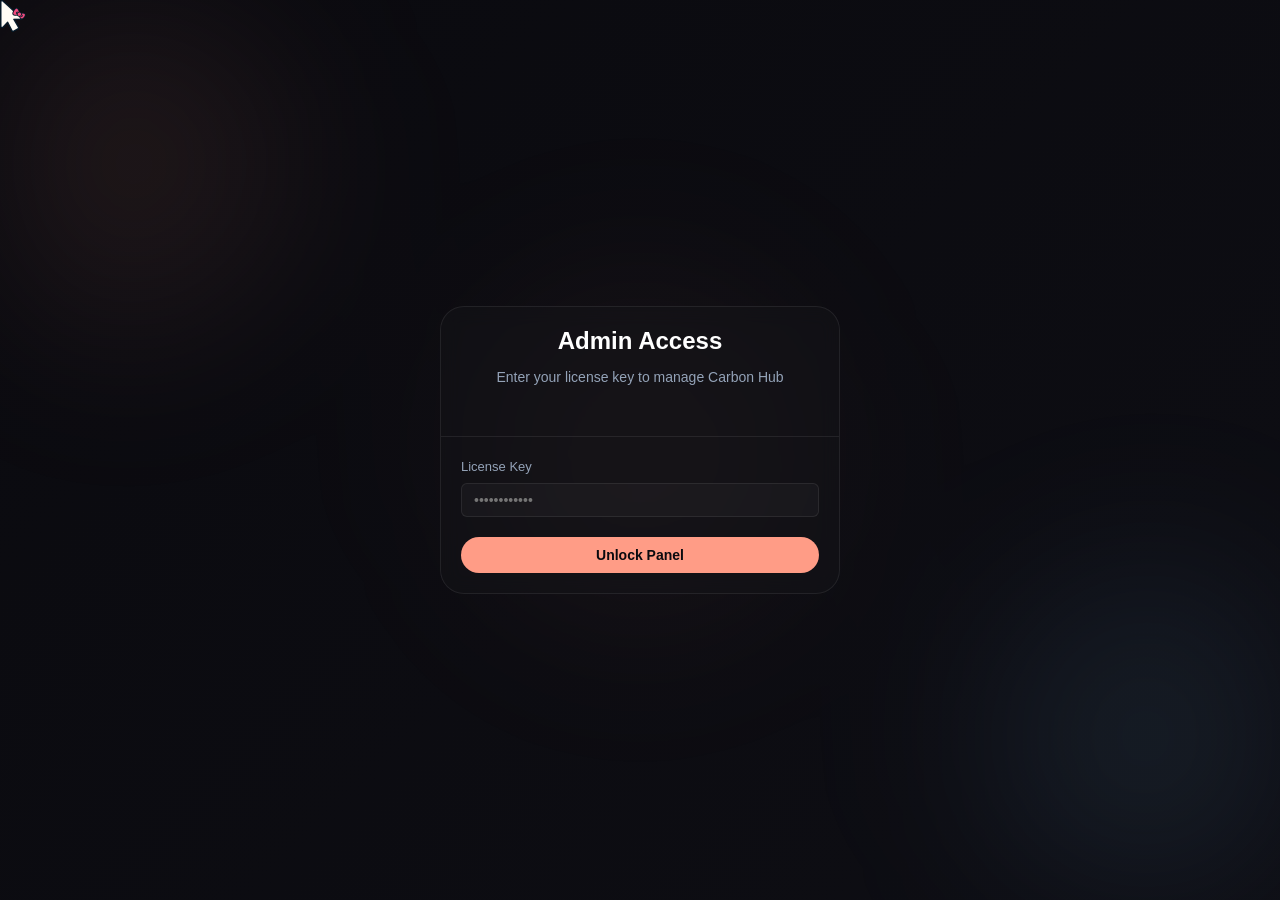
==== admin.html @ 01d6ee73 "Deploy obfuscated source" ====
<!DOCTYPE html><html lang="en"><head><meta charset="UTF-8"><meta name="viewport" content="width=device-width, initial-scale=1.0"><title>Carbon Hub - Admin Panel</title><link rel="preconnect" href="https://fonts.googleapis.com"><link rel="preconnect" href="https://fonts.gstatic.com" crossorigin><link href="https://fonts.googleapis.com/css2?family=Inter:wght@400;500;600&display=swap" rel="stylesheet"><link rel="stylesheet" href="styles.css"><style> .login-container { display: flex; align-items: center; justify-content: center; min-height: 100vh; padding: 24px; position: relative; z-index: 10; } .login-card { width: 100%; max-width: 400px; animation: scaleIn var(--transition-slow); } .login-header { text-align: center; margin-bottom: 32px; } .login-header h2 { font-size: 24px; font-weight: 600; color: var(--text-main); margin-bottom: 8px; } .login-header p { color: var(--text-muted); font-size: 14px; } .admin-dashboard { display: none; padding: 48px; width: 100%; max-width: 1200px; margin: 0 auto; position: relative; z-index: 10; } .admin-dashboard.active { display: block; animation: fadeIn var(--transition-slow); } .top-bar { display: flex; justify-content: space-between; align-items: center; margin-bottom: 48px; } .back-btn { display: flex; align-items: center; gap: 8px; color: var(--text-muted); text-decoration: none; font-size: 14px; font-weight: 500; transition: color var(--transition-fast); } .back-btn:hover { color: var(--text-main); } </style></head><body><div class="cursor-dot"></div><div class="particles" id="particles"></div><div class="bg-blobs"><div class="blob"></div><div class="blob"></div><div class="blob"></div></div><div id="login-view" class="login-container"><div class="card login-card"><div class="card-header"><div class="login-header"><h2>Admin Access</h2><p>Enter your license key to manage Carbon Hub</p></div></div><div class="card-body"><form id="form-login" class="admin-form"><div class="input-group"><label>License Key</label><input type="password" id="license-key" placeholder="••••••••••••" required></div><button type="submit" class="btn-primary" style="width: 100%;">Unlock Panel</button><p id="login-error" style="color: var(--danger); font-size: 12px; margin-top: 12px; text-align: center; display: none;"> Invalid license key. Please try again.</p></form></div></div></div><div id="admin-dashboard" class="admin-dashboard"><div class="top-bar"><div><a href="index.html" class="back-btn"><svg xmlns="http://www.w3.org/2000/svg" width="18" height="18" viewBox="0 0 24 24" fill="none" stroke="currentColor" stroke-width="2" stroke-linecap="round" stroke-linejoin="round"><path d="m15 18-6-6 6-6"></path></svg> Back to Hub </a></div><div class="section-header" style="margin-bottom: 0;"><h2 style="font-size: 24px;">Admin Panel</h2></div><div><button id="btn-logout" class="btn-secondary">Logout</button></div></div><div class="admin-wrapper"><div class="card admin-side"><div class="card-header"><h3>Add Executor</h3></div><div class="card-body"><form id="form-add-executor" class="admin-form"><div class="input-group"><label>Executor Name</label><input type="text" id="exe-name" placeholder="e.g. Synapse Z" required></div><div class="form-row"><div class="input-group"><label>UNC (%)</label><input type="text" id="exe-unc" placeholder="100%" required></div><div class="input-group"><label>sUNC (%)</label><input type="text" id="exe-sunc" placeholder="98%" required></div></div><div class="form-row"><div class="input-group"><label>Status</label><select id="exe-status"><option value="Online">Online</option><option value="Updating">Updating</option><option value="Offline">Offline</option></select></div><div class="input-group"><label>Type</label><select id="exe-type"><option value="Free">Free</option><option value="Paid">Paid</option></select></div></div><button type="submit" class="btn-primary">Add Executor</button></form></div><hr class="divider"><div class="card-body"><h4 class="sub-title">Manage Executors</h4><div class="admin-list" id="admin-executors-list"></div></div></div><div class="card admin-main"><div class="card-header"><h3>Add Supported Game/Script</h3></div><div class="card-body"><form id="form-add-game" class="admin-form"><div class="input-group"><label>Game/Script Title</label><input type="text" id="game-title" placeholder="e.g. Evade Overhaul" required></div><div class="form-row"><div class="input-group"><label>Logo Image URL</label><input type="url" id="game-logo" placeholder="https://example.com/logo.png" required></div><div class="input-group"><label>Link (URL)</label><input type="text" id="game-link" placeholder="https://roblox.com/games/..." required></div></div><div class="input-group"><label>Description</label><textarea id="game-desc" rows="3" placeholder="Features, details, etc..." required></textarea></div><button type="submit" class="btn-primary">Add Game</button></form></div><hr class="divider"><div class="card-body"><h4 class="sub-title">Manage Games</h4><div class="admin-list" id="admin-games-list"></div></div></div></div></div><div id="modal-overlay" class="modal-overlay"><div class="modal-card"><div class="modal-header"><h3>Action Required</h3></div><div class="modal-body"><p id="modal-message">Are you sure you want to proceed?</p></div><div class="modal-footer"><button id="modal-cancel" class="btn-secondary">Cancel</button><button id="modal-confirm" class="btn-danger">Confirm</button></div></div></div><script src="admin-logic.js"></script></body></html>
---- styles.css ----
:root{--bg-dark:#0a0a0f;--bg-panel:rgba(15,15,20,0.7);--bg-card:rgba(20,20,25,0.5);--bg-input:rgba(0,0,0,0.3);--primary:#ff9c86;--primary-hover:#ffb4a3;--primary-bg:rgba(255,156,134,0.1);--primary-bg-hover:rgba(255,156,134,0.2);--accent:#ff9c86;--secondary:#74c0fc;--text-main:#ffffff;--text-muted:#94a3b8;--danger:#ff4d4d;--success:#00ffa3;--warning:#ffb800;--border-color:rgba(255,255,255,0.08);--nav-height:70px;--border-radius-pill:9999px;--border-radius-large:24px;--transition-fast:0.2s cubic-bezier(0.4,0,0.2,1);--transition-slow:0.5s cubic-bezier(0.4,0,0.2,1);}@keyframes fadeIn{from{opacity:0;}to{opacity:1;}}@keyframes slideUp{from{opacity:0;transform:translateY(20px);}to{opacity:1;transform:translateY(0);}}@keyframes scaleIn{from{transform:scale(0.95);opacity:0;}to{transform:scale(1);opacity:1;}}@keyframes springUp{0%{transform:translateY(40px) scale(0.9);opacity:0;filter:blur(10px);}70%{transform:translateY(-5px) scale(1.02);opacity:1;filter:blur(0px);}100%{transform:translateY(0) scale(1);opacity:1;filter:blur(0px);}}@keyframes softFadeIn{from{opacity:0;transform:translateY(10px);}to{opacity:1;transform:translateY(0);}}@keyframes pulseGlow{0%{box-shadow:0 0 0 0 rgba(255,156,134,0.4);}70%{box-shadow:0 0 0 10px rgba(255,156,134,0);}100%{box-shadow:0 0 0 0 rgba(255,156,134,0);}}@keyframes floatAnim{0%{transform:translateY(0);}50%{transform:translateY(-12px);}100%{transform:translateY(0);}}.rev-item{opacity:0;transition:none;}.rev-item.animated{animation:springUp 1.2s cubic-bezier(0.34,1.56,0.64,1) forwards;}.premium-hover{transition:transform 0.5s cubic-bezier(0.16,1,0.3,1),box-shadow 0.5s cubic-bezier(0.16,1,0.3,1),border-color 0.3s ease !important;}.premium-hover:hover{transform:translateY(-12px) scale(1.03) !important;border-color:var(--primary) !important;box-shadow:0 30px 60px rgba(0,0,0,0.5),0 0 20px rgba(255,156,134,0.1) !important;}.badge-pulse{animation:pulseGlow 2s infinite;}.char-float{animation:floatAnim 4s ease-in-out infinite;}.nav-link-anim{position:relative;overflow:hidden;}.nav-link-anim::after{content:'';position:absolute;bottom:0;left:0;width:0;height:2px;background:var(--primary);transition:width 0.3s ease;}.nav-link-anim:hover::after{width:100%;}.feature-card,.purchase-card,.stat-box{transition:transform var(--transition-fast),box-shadow var(--transition-fast);}*{margin:0;padding:0;box-sizing:border-box;}body{font-family:'Comfortaa',cursive,sans-serif;background-color:var(--bg-dark);color:var(--text-main);overflow-x:hidden;line-height:1.5;font-size:14px;min-height:100vh;background:linear-gradient(-45deg,#0a0a0f,#14141a,#0f0f15,#0a0a0f);background-size:400% 400%;animation:gradientBG 15s ease infinite;cursor:none;}.particles{position:fixed;top:0;left:0;width:100%;height:100%;z-index:3;pointer-events:none;}.particle{position:absolute;background:white;border-radius:50%;pointer-events:none;animation:floatParticle var(--duration) linear infinite;opacity:var(--opacity);}@keyframes floatParticle{from{transform:translateY(100vh) translateX(0);}to{transform:translateY(-10vh) translateX(var(--drift));}}.cursor-dot{width:32px;height:32px;background-image:url('custom cursor/Sanrio Hello Kitty & Bow Arrow--cursor--SweezyCursors.png');background-size:contain;background-repeat:no-repeat;position:fixed;top:0;left:0;transform:translate(-0%,-0%);z-index:9999;pointer-events:none;transition:transform 0.1s ease;}a,button,[role="button"],.nav-btn,.home-nav-card,.card,.btn-primary,.btn-secondary,.copy-btn,input,select,textarea{cursor:none !important;}.bg-blobs{position:fixed;top:0;left:0;width:100%;height:100%;z-index:1;filter:blur(80px);overflow:hidden;pointer-events:none;}.blob{position:absolute;width:500px;height:500px;background:radial-gradient(circle,var(--primary) 0%,transparent 70%);opacity:0.12;border-radius:50%;animation:blobMove 40s infinite alternate cubic-bezier(0.45,0.05,0.55,0.95);}.blob:nth-child(1){top:-10%;left:-10%;background:radial-gradient(circle,var(--primary) 0%,transparent 70%);}.blob:nth-child(2){bottom:-10%;right:-10%;background:radial-gradient(circle,var(--secondary) 0%,transparent 70%);animation-delay:-10s;animation-duration:50s;}.blob:nth-child(3){top:50%;left:50%;transform:translate(-50%,-50%);background:radial-gradient(circle,var(--accent) 0%,transparent 70%);animation-delay:-20s;animation-duration:60s;opacity:0.08;}@keyframes blobMove{0%{transform:translate(0,0) scale(1);}33%{transform:translate(30%,20%) scale(1.2);}66%{transform:translate(-20%,40%) scale(0.8);}100%{transform:translate(0,0) scale(1);}}.app-container::before{content:'';position:fixed;top:0;left:0;width:100%;height:100%;background:url('https://raw.githubusercontent.com/EnzoStudios/Assets/main/stars.png');opacity:0.3;pointer-events:none;z-index:2;animation:starsRotate 200s linear infinite;}@keyframes starsRotate{from{transform:rotate(0deg);}to{transform:rotate(360deg);}}@keyframes gradientBG{0%{background-position:0% 50%;}50%{background-position:100% 50%;}100%{background-position:0% 50%;}}.app-container{display:flex;flex-direction:column;min-height:100vh;width:100vw;position:relative;z-index:10;}.nav-wrapper{position:fixed;top:24px;left:0;right:0;display:flex;justify-content:center;z-index:1000;}.top-nav{background:var(--bg-panel);backdrop-filter:blur(12px);-webkit-backdrop-filter:blur(12px);border:1px solid var(--border-color);border-radius:var(--border-radius-pill);padding:8px 12px;width:auto;max-width:90%;}.nav-container{display:flex;align-items:center;gap:32px;padding:0 12px;}.logo{display:flex;align-items:center;gap:10px;}.brand-svg{width:20px;height:20px;color:var(--primary);}.brand-title{font-size:16px;font-weight:700;color:var(--text-main);}.nav-links{list-style:none;display:flex;gap:8px;}.nav-item .nav-btn{background:transparent;border:none;padding:10px 18px;border-radius:var(--border-radius-pill);display:flex;align-items:center;gap:10px;color:var(--text-muted);font-weight:500;font-size:14px;cursor:pointer;transition:all var(--transition-fast);font-family:inherit;}.nav-item.active .nav-btn{background-color:var(--primary-bg);color:var(--primary);}.nav-item .nav-btn:hover{color:var(--text-main);background-color:rgba(255,255,255,0.05);}.nav-item .nav-btn:active{transform:scale(0.96);}.nav-item .nav-btn:hover{color:var(--text-main);background-color:var(--primary-bg);}.nav-item.active .nav-btn{color:var(--text-main);}.nav-item .nav-btn svg{width:18px;height:18px;stroke-width:2px;}.sidebar-footer{margin-top:auto;padding:16px 8px;border-top:1px solid var(--border-color);}.license-promo{display:flex;flex-direction:column;gap:8px;}.license-promo p{font-size:12px;color:var(--text-muted);font-weight:500;}.btn-linkvertise{display:flex;align-items:center;justify-content:center;background-color:var(--primary);color:var(--bg-dark);text-decoration:none;padding:12px 32px;border-radius:var(--border-radius-pill);font-weight:700;font-size:14px;transition:transform var(--transition-fast),opacity var(--transition-fast);}.btn-linkvertise:hover{transform:scale(1.02);opacity:0.9;}.btn-linkvertise:active{transform:scale(0.98);}.content-area{flex:1;padding:140px 48px 48px;overflow-y:auto;}.hero-section{padding:60px 0 100px;text-align:center;display:flex;flex-direction:column;align-items:center;background:radial-gradient(circle at center,var(--primary-bg) 0%,transparent 70%);border-radius:var(--border-radius-large);margin-bottom:40px;}.hero-content{max-width:800px;}.badge-new{background-color:var(--primary-bg);color:var(--primary);padding:6px 16px;border-radius:var(--border-radius-pill);font-size:12px;font-weight:700;text-transform:uppercase;letter-spacing:1px;display:inline-block;margin-bottom:24px;border:1px solid var(--primary-bg-hover);}.hero-content h1{font-size:48px;font-weight:800;margin-bottom:20px;color:var(--text-main);letter-spacing:-1px;line-height:1.2;}.hero-content p{font-size:18px;color:var(--text-muted);margin-bottom:40px;line-height:1.6;}.hero-actions{display:flex;gap:16px;justify-content:center;}.view-section{display:none;max-width:1100px;margin:0 auto;}.view-section.active{display:block;animation:fadeIn var(--transition-slow);}.section-header{margin-bottom:32px;}.section-header h2{font-size:28px;font-weight:700;margin-bottom:8px;color:var(--text-main);letter-spacing:-0.5px;}.section-header p{color:var(--text-muted);font-size:14px;}.card{background:var(--bg-card);backdrop-filter:blur(10px);-webkit-backdrop-filter:blur(10px);border-radius:var(--border-radius-large);border:1px solid var(--border-color);display:flex;flex-direction:column;animation:slideUp var(--transition-slow);transition:transform var(--transition-fast),border-color var(--transition-fast),box-shadow var(--transition-fast);}.card:hover{transform:translateY(-4px);border-color:var(--primary);box-shadow:0 20px 60px rgba(0,0,0,0.3);}.content-block{margin-top:80px;}.home-nav-grid{display:grid;grid-template-columns:repeat(3,1fr);gap:24px;max-width:1100px;margin:0 auto;}.home-nav-card{cursor:pointer;text-align:center;transition:all 0.3s cubic-bezier(0.4,0,0.2,1);}.home-nav-card:hover{background:var(--primary-bg);}.nav-icon{width:60px;height:60px;background:rgba(255,255,255,0.05);border-radius:16px;display:flex;align-items:center;justify-content:center;margin:0 auto 16px;color:var(--primary);transition:transform 0.3s ease;}.home-nav-card:hover .nav-icon{transform:scale(1.1) rotate(5deg);}.home-nav-card h3{margin-bottom:8px;font-size:18px;}.home-nav-card p{font-size:14px;color:var(--text-muted);}.full-width-container{width:100%;max-width:1200px;margin:0 auto;}.big-card{min-height:400px;}.card-header{padding:16px 20px;border-bottom:1px solid var(--border-color);}.card-title{display:flex;align-items:center;gap:8px;}.card-title svg{color:var(--text-muted);width:16px;height:16px;stroke-width:2px;}.card-title h3{font-size:14px;font-weight:500;color:var(--text-main);}.card-body{padding:20px;flex:1;}.dashboard-grid{display:grid;grid-template-columns:repeat(3,1fr);gap:24px;}.model-main{grid-column:span 1;}.model-secondary{grid-column:span 2;}.model-tertiary{grid-column:span 3;}.executor-grid{display:grid;grid-template-columns:repeat(auto-fill,minmax(300px,1fr));gap:20px;}.executor-item{background:rgba(255,255,255,0.03);border:1px solid var(--border-color);border-radius:16px;padding:20px;display:flex;justify-content:space-between;align-items:center;transition:all 0.2s ease;}.executor-item:hover{background:rgba(255,255,255,0.05);border-color:var(--primary-bg-hover);}.executor-info h4{font-size:16px;font-weight:700;color:var(--text-main);margin-bottom:8px;}.executor-meta{display:flex;gap:8px;margin-top:4px;}.meta-badge{font-size:10px;padding:2px 6px;border-radius:3px;background-color:var(--primary-bg);color:var(--text-muted);font-weight:600;}.meta-badge.type-paid{color:var(--warning);border:1px solid rgba(245,158,11,0.2);}.meta-badge.type-free{color:var(--success);border:1px solid rgba(16,185,129,0.2);}.status-badge{padding:4px 10px;border-radius:6px;font-size:12px;font-weight:600;}.status-online{background-color:rgba(16,185,129,0.1);color:var(--success);}.status-updating{background-color:rgba(245,158,11,0.1);color:var(--warning);}.status-offline{background-color:rgba(239,68,68,0.1);color:var(--danger);}.game-grid{display:grid;grid-template-columns:repeat(auto-fill,minmax(250px,1fr));gap:16px;}.game-card{background-color:var(--bg-card);border:1px solid var(--border-color);border-radius:var(--border-radius-large);overflow:hidden;display:flex;flex-direction:column;transition:transform var(--transition-fast),box-shadow var(--transition-fast);}.game-card:hover{transform:scale(1.02);box-shadow:0 8px 24px rgba(0,0,0,0.4);}.game-logo{width:100%;height:120px;object-fit:cover;border-bottom:1px solid var(--border-color);}.game-info{padding:16px;flex:1;display:flex;flex-direction:column;}.game-info h4{font-size:15px;font-weight:500;margin-bottom:4px;color:var(--text-main);}.game-info p{color:var(--text-muted);font-size:13px;margin-bottom:16px;display:-webkit-box;-webkit-line-clamp:2;-webkit-box-orient:vertical;line-clamp:2;overflow:hidden;flex:1;}.btn-link{display:inline-flex;align-items:center;justify-content:center;gap:6px;background-color:var(--primary-bg);color:var(--text-main);padding:8px 20px;border-radius:var(--border-radius-pill);text-decoration:none;font-weight:500;font-size:13px;transition:background-color 0.15s;border:1px solid var(--border-color);}.btn-link:hover{background-color:var(--primary-bg-hover);}.system-stats{display:flex;justify-content:space-around;padding:24px !important;}.stat-item{text-align:left;}.stat-label{display:block;color:var(--text-muted);font-size:13px;margin-bottom:4px;font-weight:500;}.stat-value{font-size:24px;font-weight:500;color:var(--text-main);letter-spacing:-0.5px;}.text-green{color:var(--success);}.admin-wrapper{display:grid;grid-template-columns:1fr 2fr;gap:24px;}.admin-form{display:flex;flex-direction:column;gap:16px;}.form-row{display:flex;gap:16px;}.form-row .input-group{flex:1;}.input-group label{display:block;font-size:13px;color:var(--text-muted);margin-bottom:6px;font-weight:500;}.input-group input,.input-group select,.input-group textarea{width:100%;background-color:rgba(255,255,255,0.03);border:1px solid var(--border-color);color:var(--text-main);padding:8px 12px;border-radius:6px;font-family:inherit;font-size:14px;}.input-group select option{background-color:#0f0f15;color:#ffffff;}.input-group input:focus,.input-group select:focus,.input-group textarea:focus{outline:none;border-color:var(--text-muted);}.btn-primary{background-color:var(--primary);color:var(--bg-dark);border:none;padding:10px 24px;border-radius:var(--border-radius-pill);font-size:14px;font-weight:600;cursor:pointer;transition:background-color var(--transition-fast),transform var(--transition-fast);font-family:inherit;margin-top:4px;}.btn-primary:active{transform:scale(0.98);}.btn-primary:hover{background-color:var(--primary-hover);}.divider{border:none;border-top:1px solid var(--border-color);}.sub-title{font-size:14px;font-weight:500;margin-bottom:12px;color:var(--text-main);}.admin-list{max-height:400px;overflow-y:auto;}.admin-list::-webkit-scrollbar{width:4px;}.admin-list::-webkit-scrollbar-track{background:transparent;}.admin-list::-webkit-scrollbar-thumb{background:var(--border-color);border-radius:4px;}.admin-list-item{display:flex;justify-content:space-between;align-items:center;padding:10px 0;border-bottom:1px solid var(--border-color);}.admin-list-item:last-child{border-bottom:none;}.admin-list-info{display:flex;flex-direction:column;gap:2px;}.admin-list-info p{font-size:14px;color:var(--text-main);font-weight:500;}.admin-list-info span,.admin-list-info a{font-size:13px;color:var(--text-muted);text-decoration:none;}.admin-list-info a:hover{color:var(--text-main);}.btn-delete{background:transparent;color:var(--text-muted);border:1px solid transparent;padding:6px;border-radius:4px;cursor:pointer;transition:color 0.15s,background-color 0.15s;display:flex;align-items:center;justify-content:center;}.btn-delete:hover{background:rgba(239,68,68,0.1);color:var(--danger);}.empty-state{text-align:center;padding:32px 20px;color:var(--text-muted);font-size:14px;font-weight:500;border-radius:6px;border:1px dashed var(--border-color);}.btn-secondary{background-color:var(--primary-bg);color:var(--text-main);border:1px solid var(--border-color);padding:10px 24px;border-radius:var(--border-radius-pill);font-size:14px;font-weight:500;cursor:pointer;transition:background-color 0.15s;font-family:inherit;}.btn-secondary:hover{background-color:var(--primary-bg-hover);}.btn-danger{background-color:var(--danger);color:white;border:none;padding:10px 24px;border-radius:var(--border-radius-pill);font-size:14px;font-weight:600;cursor:pointer;transition:opacity 0.15s;font-family:inherit;}.btn-danger:hover{opacity:0.9;}.modal-overlay{position:fixed;top:0;left:0;width:100vw;height:100vh;background-color:rgba(0,0,0,0.7);display:none;align-items:center;justify-content:center;z-index:100;backdrop-filter:blur(4px);}.modal-overlay.active{display:flex;}.modal-card{background-color:var(--bg-card);backdrop-filter:blur(20px);-webkit-backdrop-filter:blur(20px);border:1px solid var(--border-color);border-radius:var(--border-radius-large);width:100%;max-width:400px;box-shadow:0 10px 40px rgba(0,0,0,0.5);}.modal-header{padding:16px 20px;border-bottom:1px solid var(--border-color);}.modal-header h3{font-size:16px;font-weight:600;}.modal-body{padding:20px;}.modal-body p{color:var(--text-muted);font-size:14px;}.modal-footer{padding:16px 20px;border-top:1px solid var(--border-color);display:flex;justify-content:flex-end;gap:12px;}.purchase-card{padding:60px 20px;text-align:center;background:linear-gradient(135deg,rgba(255,156,134,0.1) 0%,rgba(10,10,15,0.5) 100%);}.purchase-info h3{font-size:24px;margin-bottom:16px;}.price-tag{font-size:64px;font-weight:800;color:var(--primary);margin-bottom:16px;text-shadow:0 0 30px rgba(255,156,134,0.3);}.purchase-info p{font-size:16px;color:var(--text-muted);margin-bottom:32px;}.video-container{border-radius:16px;overflow:hidden;margin-bottom:32px;border:1px solid var(--border-color);background:#000;}.code-section{margin-bottom:32px;text-align:left;}.code-section label{display:block;font-size:14px;font-weight:700;margin-bottom:12px;color:var(--primary);}.code-box{background:rgba(0,0,0,0.3);border:1px solid var(--border-color);border-radius:12px;padding:16px;display:flex;justify-content:space-between;align-items:center;gap:16px;}.code-box code{font-family:'Courier New',Courier,monospace;font-size:13px;color:var(--text-main);word-break:break-all;}.copy-btn{background:var(--primary-bg);color:var(--primary);border:1px solid var(--primary-bg-hover);padding:8px 16px;border-radius:8px;cursor:pointer;font-weight:700;font-size:12px;white-space:nowrap;}.license-action{padding:24px;background:rgba(255,255,255,0.02);border-radius:16px;text-align:center;}.license-action p{margin-bottom:20px;}.credits-grid{display:grid;grid-template-columns:repeat(auto-fit,minmax(300px,1fr));gap:24px;}.credit-card{text-align:center;padding:40px 20px;}.credit-icon{width:80px;height:80px;border-radius:50%;display:flex;align-items:center;justify-content:center;font-size:32px;font-weight:800;margin:0 auto 20px;border:2px solid var(--border-color);overflow:hidden;}.credit-icon img{width:100%;height:100%;object-fit:cover;}.credit-icon.owner{background:linear-gradient(135deg,var(--primary) 0%,#ff6b6b 100%);color:var(--bg-dark);}.credit-icon.dev{background:linear-gradient(135deg,var(--secondary) 0%,#339af0 100%);color:var(--bg-dark);}.credit-card h4{font-size:20px;margin-bottom:8px;}.discord-floating-btn{position:fixed;bottom:30px;right:30px;width:60px;height:60px;background-color:#5865F2;color:white;border-radius:50%;display:flex;align-items:center;justify-content:center;box-shadow:0 4px 15px rgba(0,0,0,0.3);z-index:9999;transition:transform 0.3s cubic-bezier(0.175,0.885,0.32,1.275);}.discord-floating-btn:hover{transform:scale(1.15) rotate(5deg);background-color:#4752c4;}.features-grid{display:grid;grid-template-columns:repeat(3,1fr);gap:24px;}.feature-card{text-align:center;padding:32px 24px;}.feature-icon{width:64px;height:64px;background:var(--primary-bg);color:var(--primary);border-radius:12px;display:flex;align-items:center;justify-content:center;margin:0 auto 20px;}.info-wide-card{background:linear-gradient(135deg,rgba(255,255,255,0.05) 0%,rgba(255,255,255,0.02) 100%);}.split-info{display:flex;gap:60px;padding:40px;align-items:center;}.info-text{flex:2;}.info-text h2{font-size:32px;margin-bottom:20px;color:var(--text-main);}.info-text p{font-size:16px;color:var(--text-muted);line-height:1.6;margin-bottom:24px;}.benefit-list{list-style:none;display:flex;flex-direction:column;gap:12px;}.benefit-list li{display:flex;align-items:center;gap:12px;font-size:15px;color:var(--text-main);}.benefit-list li span{color:var(--primary);font-weight:800;}.info-stats{flex:1;display:flex;flex-direction:column;gap:30px;}.stat-box{background:rgba(0,0,0,0.2);padding:24px;border-radius:16px;text-align:center;border:1px solid var(--border-color);}.stat-num{display:block;font-size:36px;font-weight:800;color:var(--primary);margin-bottom:4px;}.stat-lab{font-size:14px;color:var(--text-muted);text-transform:uppercase;letter-spacing:1px;}@media (max-width:1024px){.dashboard-grid,.executor-grid,.home-nav-grid,.features-grid,.split-info{grid-template-columns:1fr;flex-direction:column;gap:30px;}}
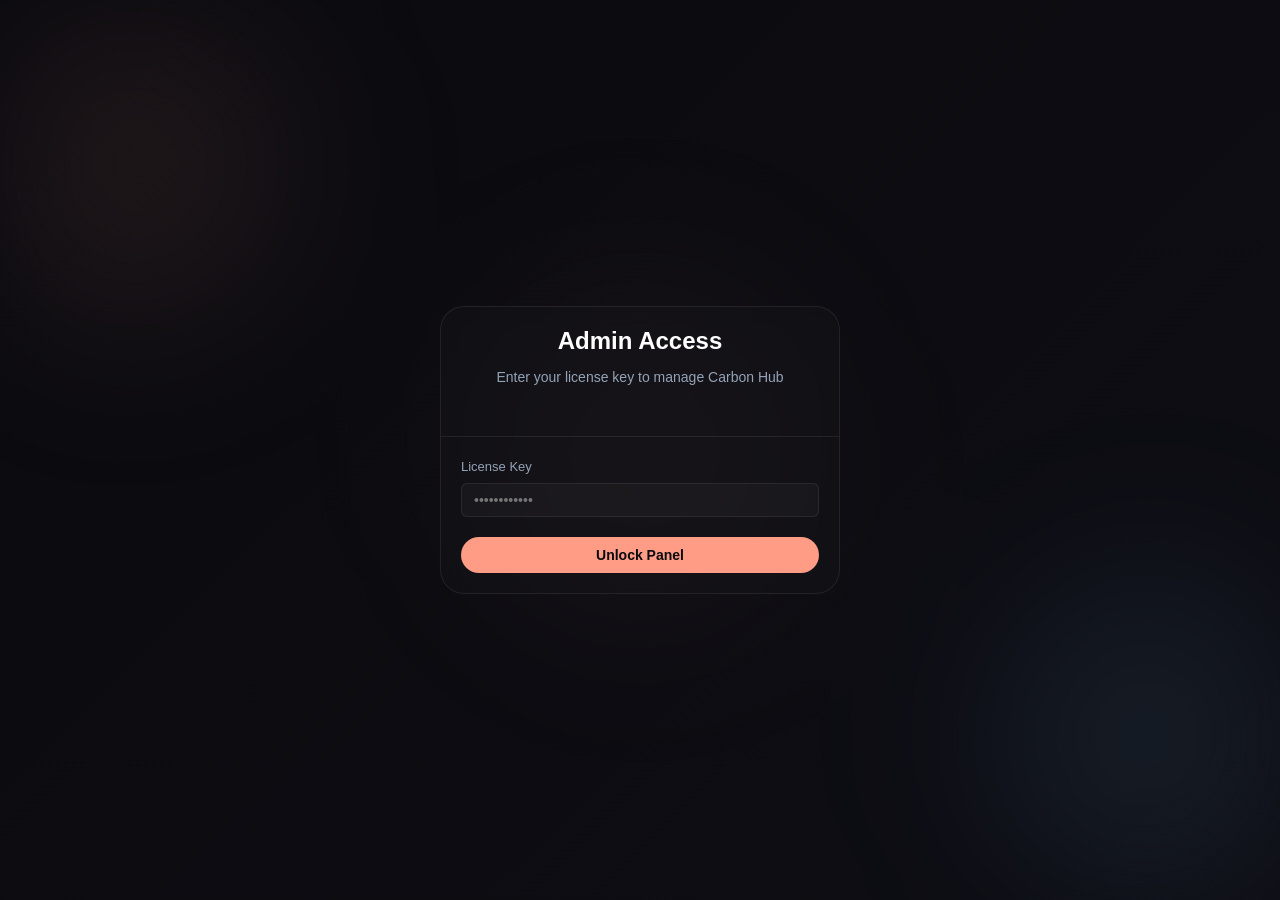
==== commit b4bd6300: "Admin Panel Update: Removed custom cursor for basic browser cursor and forced a clean cache update a" ====
--- a/admin.html
+++ b/admin.html
@@ -1 +1 @@
-<!DOCTYPE html><html lang="en"><head><meta charset="UTF-8"><meta name="viewport" content="width=device-width, initial-scale=1.0"><title>Carbon Hub - Admin Panel</title><link rel="preconnect" href="https://fonts.googleapis.com"><link rel="preconnect" href="https://fonts.gstatic.com" crossorigin><link href="https://fonts.googleapis.com/css2?family=Inter:wght@400;500;600&display=swap" rel="stylesheet"><link rel="stylesheet" href="styles.css"><style> .login-container { display: flex; align-items: center; justify-content: center; min-height: 100vh; padding: 24px; position: relative; z-index: 10; } .login-card { width: 100%; max-width: 400px; animation: scaleIn var(--transition-slow); } .login-header { text-align: center; margin-bottom: 32px; } .login-header h2 { font-size: 24px; font-weight: 600; color: var(--text-main); margin-bottom: 8px; } .login-header p { color: var(--text-muted); font-size: 14px; } .admin-dashboard { display: none; padding: 48px; width: 100%; max-width: 1200px; margin: 0 auto; position: relative; z-index: 10; } .admin-dashboard.active { display: block; animation: fadeIn var(--transition-slow); } .top-bar { display: flex; justify-content: space-between; align-items: center; margin-bottom: 48px; } .back-btn { display: flex; align-items: center; gap: 8px; color: var(--text-muted); text-decoration: none; font-size: 14px; font-weight: 500; transition: color var(--transition-fast); } .back-btn:hover { color: var(--text-main); } </style></head><body><div class="cursor-dot"></div><div class="particles" id="particles"></div><div class="bg-blobs"><div class="blob"></div><div class="blob"></div><div class="blob"></div></div><div id="login-view" class="login-container"><div class="card login-card"><div class="card-header"><div class="login-header"><h2>Admin Access</h2><p>Enter your license key to manage Carbon Hub</p></div></div><div class="card-body"><form id="form-login" class="admin-form"><div class="input-group"><label>License Key</label><input type="password" id="license-key" placeholder="••••••••••••" required></div><button type="submit" class="btn-primary" style="width: 100%;">Unlock Panel</button><p id="login-error" style="color: var(--danger); font-size: 12px; margin-top: 12px; text-align: center; display: none;"> Invalid license key. Please try again.</p></form></div></div></div><div id="admin-dashboard" class="admin-dashboard"><div class="top-bar"><div><a href="index.html" class="back-btn"><svg xmlns="http://www.w3.org/2000/svg" width="18" height="18" viewBox="0 0 24 24" fill="none" stroke="currentColor" stroke-width="2" stroke-linecap="round" stroke-linejoin="round"><path d="m15 18-6-6 6-6"></path></svg> Back to Hub </a></div><div class="section-header" style="margin-bottom: 0;"><h2 style="font-size: 24px;">Admin Panel</h2></div><div><button id="btn-logout" class="btn-secondary">Logout</button></div></div><div class="admin-wrapper"><div class="card admin-side"><div class="card-header"><h3>Add Executor</h3></div><div class="card-body"><form id="form-add-executor" class="admin-form"><div class="input-group"><label>Executor Name</label><input type="text" id="exe-name" placeholder="e.g. Synapse Z" required></div><div class="form-row"><div class="input-group"><label>UNC (%)</label><input type="text" id="exe-unc" placeholder="100%" required></div><div class="input-group"><label>sUNC (%)</label><input type="text" id="exe-sunc" placeholder="98%" required></div></div><div class="form-row"><div class="input-group"><label>Status</label><select id="exe-status"><option value="Online">Online</option><option value="Updating">Updating</option><option value="Offline">Offline</option></select></div><div class="input-group"><label>Type</label><select id="exe-type"><option value="Free">Free</option><option value="Paid">Paid</option></select></div></div><button type="submit" class="btn-primary">Add Executor</button></form></div><hr class="divider"><div class="card-body"><h4 class="sub-title">Manage Executors</h4><div class="admin-list" id="admin-executors-list"></div></div></div><div class="card admin-main"><div class="card-header"><h3>Add Supported Game/Script</h3></div><div class="card-body"><form id="form-add-game" class="admin-form"><div class="input-group"><label>Game/Script Title</label><input type="text" id="game-title" placeholder="e.g. Evade Overhaul" required></div><div class="form-row"><div class="input-group"><label>Logo Image URL</label><input type="url" id="game-logo" placeholder="https://example.com/logo.png" required></div><div class="input-group"><label>Link (URL)</label><input type="text" id="game-link" placeholder="https://roblox.com/games/..." required></div></div><div class="input-group"><label>Description</label><textarea id="game-desc" rows="3" placeholder="Features, details, etc..." required></textarea></div><button type="submit" class="btn-primary">Add Game</button></form></div><hr class="divider"><div class="card-body"><h4 class="sub-title">Manage Games</h4><div class="admin-list" id="admin-games-list"></div></div></div></div></div><div id="modal-overlay" class="modal-overlay"><div class="modal-card"><div class="modal-header"><h3>Action Required</h3></div><div class="modal-body"><p id="modal-message">Are you sure you want to proceed?</p></div><div class="modal-footer"><button id="modal-cancel" class="btn-secondary">Cancel</button><button id="modal-confirm" class="btn-danger">Confirm</button></div></div></div><script src="admin-logic.js"></script></body></html>+<!DOCTYPE html><html lang="en"><head><meta charset="UTF-8"><meta name="viewport" content="width=device-width, initial-scale=1.0"><title>Carbon Hub - Admin Panel</title><link rel="preconnect" href="https://fonts.googleapis.com"><link rel="preconnect" href="https://fonts.gstatic.com" crossorigin><link href="https://fonts.googleapis.com/css2?family=Inter:wght@400;500;600&display=swap" rel="stylesheet"><link rel="stylesheet" href="styles.css?v=1773491896233"><style> .login-container { display: flex; align-items: center; justify-content: center; min-height: 100vh; padding: 24px; position: relative; z-index: 10; } .login-card { width: 100%; max-width: 400px; animation: scaleIn var(--transition-slow); } .login-header { text-align: center; margin-bottom: 32px; } .login-header h2 { font-size: 24px; font-weight: 600; color: var(--text-main); margin-bottom: 8px; } .login-header p { color: var(--text-muted); font-size: 14px; } .admin-dashboard { display: none; padding: 48px; width: 100%; max-width: 1200px; margin: 0 auto; position: relative; z-index: 10; } .admin-dashboard.active { display: block; animation: fadeIn var(--transition-slow); } .top-bar { display: flex; justify-content: space-between; align-items: center; margin-bottom: 48px; } .back-btn { display: flex; align-items: center; gap: 8px; color: var(--text-muted); text-decoration: none; font-size: 14px; font-weight: 500; transition: color var(--transition-fast); } .back-btn:hover { color: var(--text-main); } /* Restore default cursor for admin */ .admin-page, .admin-page * { cursor: auto !important; } </style></head><body class="admin-page"><div class="particles" id="particles"></div><div class="bg-blobs"><div class="blob"></div><div class="blob"></div><div class="blob"></div></div><div id="login-view" class="login-container"><div class="card login-card"><div class="card-header"><div class="login-header"><h2>Admin Access</h2><p>Enter your license key to manage Carbon Hub</p></div></div><div class="card-body"><form id="form-login" class="admin-form"><div class="input-group"><label>License Key</label><input type="password" id="license-key" placeholder="••••••••••••" required></div><button type="submit" class="btn-primary" style="width: 100%;">Unlock Panel</button><p id="login-error" style="color: var(--danger); font-size: 12px; margin-top: 12px; text-align: center; display: none;"> Invalid license key. Please try again.</p></form></div></div></div><div id="admin-dashboard" class="admin-dashboard"><div class="top-bar"><div><a href="index.html" class="back-btn"><svg xmlns="http://www.w3.org/2000/svg" width="18" height="18" viewBox="0 0 24 24" fill="none" stroke="currentColor" stroke-width="2" stroke-linecap="round" stroke-linejoin="round"><path d="m15 18-6-6 6-6"></path></svg> Back to Hub </a></div><div class="section-header" style="margin-bottom: 0;"><h2 style="font-size: 24px;">Admin Panel</h2></div><div><button id="btn-logout" class="btn-secondary">Logout</button></div></div><div class="admin-wrapper"><div class="card admin-side"><div class="card-header"><h3>Add Executor</h3></div><div class="card-body"><form id="form-add-executor" class="admin-form"><div class="input-group"><label>Executor Name</label><input type="text" id="exe-name" placeholder="e.g. Synapse Z" required></div><div class="form-row"><div class="input-group"><label>UNC (%)</label><input type="text" id="exe-unc" placeholder="100%" required></div><div class="input-group"><label>sUNC (%)</label><input type="text" id="exe-sunc" placeholder="98%" required></div></div><div class="form-row"><div class="input-group"><label>Status</label><select id="exe-status"><option value="Online">Online</option><option value="Updating">Updating</option><option value="Offline">Offline</option></select></div><div class="input-group"><label>Type</label><select id="exe-type"><option value="Free">Free</option><option value="Paid">Paid</option></select></div></div><button type="submit" class="btn-primary">Add Executor</button></form></div><hr class="divider"><div class="card-body"><h4 class="sub-title">Manage Executors</h4><div class="admin-list" id="admin-executors-list"></div></div></div><div class="card admin-main"><div class="card-header"><h3>Add Supported Game/Script</h3></div><div class="card-body"><form id="form-add-game" class="admin-form"><div class="input-group"><label>Game/Script Title</label><input type="text" id="game-title" placeholder="e.g. Evade Overhaul" required></div><div class="form-row"><div class="input-group"><label>Logo Image URL</label><input type="url" id="game-logo" placeholder="https://example.com/logo.png" required></div><div class="input-group"><label>Link (URL)</label><input type="text" id="game-link" placeholder="https://roblox.com/games/..." required></div></div><div class="input-group"><label>Description</label><textarea id="game-desc" rows="3" placeholder="Features, details, etc..." required></textarea></div><button type="submit" class="btn-primary">Add Game</button></form></div><hr class="divider"><div class="card-body"><h4 class="sub-title">Manage Games</h4><div class="admin-list" id="admin-games-list"></div></div></div></div></div><div id="modal-overlay" class="modal-overlay"><div class="modal-card"><div class="modal-header"><h3>Action Required</h3></div><div class="modal-body"><p id="modal-message">Are you sure you want to proceed?</p></div><div class="modal-footer"><button id="modal-cancel" class="btn-secondary">Cancel</button><button id="modal-confirm" class="btn-danger">Confirm</button></div></div></div><script src="admin-logic.js?v=1773491896233"></script></body></html>
--- a/styles.css
+++ b/styles.css
@@ -1 +1 @@
-:root{--bg-dark:#0a0a0f;--bg-panel:rgba(15,15,20,0.7);--bg-card:rgba(20,20,25,0.5);--bg-input:rgba(0,0,0,0.3);--primary:#ff9c86;--primary-hover:#ffb4a3;--primary-bg:rgba(255,156,134,0.1);--primary-bg-hover:rgba(255,156,134,0.2);--accent:#ff9c86;--secondary:#74c0fc;--text-main:#ffffff;--text-muted:#94a3b8;--danger:#ff4d4d;--success:#00ffa3;--warning:#ffb800;--border-color:rgba(255,255,255,0.08);--nav-height:70px;--border-radius-pill:9999px;--border-radius-large:24px;--transition-fast:0.2s cubic-bezier(0.4,0,0.2,1);--transition-slow:0.5s cubic-bezier(0.4,0,0.2,1);}@keyframes fadeIn{from{opacity:0;}to{opacity:1;}}@keyframes slideUp{from{opacity:0;transform:translateY(20px);}to{opacity:1;transform:translateY(0);}}@keyframes scaleIn{from{transform:scale(0.95);opacity:0;}to{transform:scale(1);opacity:1;}}@keyframes springUp{0%{transform:translateY(40px) scale(0.9);opacity:0;filter:blur(10px);}70%{transform:translateY(-5px) scale(1.02);opacity:1;filter:blur(0px);}100%{transform:translateY(0) scale(1);opacity:1;filter:blur(0px);}}@keyframes softFadeIn{from{opacity:0;transform:translateY(10px);}to{opacity:1;transform:translateY(0);}}@keyframes pulseGlow{0%{box-shadow:0 0 0 0 rgba(255,156,134,0.4);}70%{box-shadow:0 0 0 10px rgba(255,156,134,0);}100%{box-shadow:0 0 0 0 rgba(255,156,134,0);}}@keyframes floatAnim{0%{transform:translateY(0);}50%{transform:translateY(-12px);}100%{transform:translateY(0);}}.rev-item{opacity:0;transition:none;}.rev-item.animated{animation:springUp 1.2s cubic-bezier(0.34,1.56,0.64,1) forwards;}.premium-hover{transition:transform 0.5s cubic-bezier(0.16,1,0.3,1),box-shadow 0.5s cubic-bezier(0.16,1,0.3,1),border-color 0.3s ease !important;}.premium-hover:hover{transform:translateY(-12px) scale(1.03) !important;border-color:var(--primary) !important;box-shadow:0 30px 60px rgba(0,0,0,0.5),0 0 20px rgba(255,156,134,0.1) !important;}.badge-pulse{animation:pulseGlow 2s infinite;}.char-float{animation:floatAnim 4s ease-in-out infinite;}.nav-link-anim{position:relative;overflow:hidden;}.nav-link-anim::after{content:'';position:absolute;bottom:0;left:0;width:0;height:2px;background:var(--primary);transition:width 0.3s ease;}.nav-link-anim:hover::after{width:100%;}.feature-card,.purchase-card,.stat-box{transition:transform var(--transition-fast),box-shadow var(--transition-fast);}*{margin:0;padding:0;box-sizing:border-box;}body{font-family:'Comfortaa',cursive,sans-serif;background-color:var(--bg-dark);color:var(--text-main);overflow-x:hidden;line-height:1.5;font-size:14px;min-height:100vh;background:linear-gradient(-45deg,#0a0a0f,#14141a,#0f0f15,#0a0a0f);background-size:400% 400%;animation:gradientBG 15s ease infinite;cursor:none;}.particles{position:fixed;top:0;left:0;width:100%;height:100%;z-index:3;pointer-events:none;}.particle{position:absolute;background:white;border-radius:50%;pointer-events:none;animation:floatParticle var(--duration) linear infinite;opacity:var(--opacity);}@keyframes floatParticle{from{transform:translateY(100vh) translateX(0);}to{transform:translateY(-10vh) translateX(var(--drift));}}.cursor-dot{width:32px;height:32px;background-image:url('custom cursor/Sanrio Hello Kitty & Bow Arrow--cursor--SweezyCursors.png');background-size:contain;background-repeat:no-repeat;position:fixed;top:0;left:0;transform:translate(-0%,-0%);z-index:9999;pointer-events:none;transition:transform 0.1s ease;}a,button,[role="button"],.nav-btn,.home-nav-card,.card,.btn-primary,.btn-secondary,.copy-btn,input,select,textarea{cursor:none !important;}.bg-blobs{position:fixed;top:0;left:0;width:100%;height:100%;z-index:1;filter:blur(80px);overflow:hidden;pointer-events:none;}.blob{position:absolute;width:500px;height:500px;background:radial-gradient(circle,var(--primary) 0%,transparent 70%);opacity:0.12;border-radius:50%;animation:blobMove 40s infinite alternate cubic-bezier(0.45,0.05,0.55,0.95);}.blob:nth-child(1){top:-10%;left:-10%;background:radial-gradient(circle,var(--primary) 0%,transparent 70%);}.blob:nth-child(2){bottom:-10%;right:-10%;background:radial-gradient(circle,var(--secondary) 0%,transparent 70%);animation-delay:-10s;animation-duration:50s;}.blob:nth-child(3){top:50%;left:50%;transform:translate(-50%,-50%);background:radial-gradient(circle,var(--accent) 0%,transparent 70%);animation-delay:-20s;animation-duration:60s;opacity:0.08;}@keyframes blobMove{0%{transform:translate(0,0) scale(1);}33%{transform:translate(30%,20%) scale(1.2);}66%{transform:translate(-20%,40%) scale(0.8);}100%{transform:translate(0,0) scale(1);}}.app-container::before{content:'';position:fixed;top:0;left:0;width:100%;height:100%;background:url('https://raw.githubusercontent.com/EnzoStudios/Assets/main/stars.png');opacity:0.3;pointer-events:none;z-index:2;animation:starsRotate 200s linear infinite;}@keyframes starsRotate{from{transform:rotate(0deg);}to{transform:rotate(360deg);}}@keyframes gradientBG{0%{background-position:0% 50%;}50%{background-position:100% 50%;}100%{background-position:0% 50%;}}.app-container{display:flex;flex-direction:column;min-height:100vh;width:100vw;position:relative;z-index:10;}.nav-wrapper{position:fixed;top:24px;left:0;right:0;display:flex;justify-content:center;z-index:1000;}.top-nav{background:var(--bg-panel);backdrop-filter:blur(12px);-webkit-backdrop-filter:blur(12px);border:1px solid var(--border-color);border-radius:var(--border-radius-pill);padding:8px 12px;width:auto;max-width:90%;}.nav-container{display:flex;align-items:center;gap:32px;padding:0 12px;}.logo{display:flex;align-items:center;gap:10px;}.brand-svg{width:20px;height:20px;color:var(--primary);}.brand-title{font-size:16px;font-weight:700;color:var(--text-main);}.nav-links{list-style:none;display:flex;gap:8px;}.nav-item .nav-btn{background:transparent;border:none;padding:10px 18px;border-radius:var(--border-radius-pill);display:flex;align-items:center;gap:10px;color:var(--text-muted);font-weight:500;font-size:14px;cursor:pointer;transition:all var(--transition-fast);font-family:inherit;}.nav-item.active .nav-btn{background-color:var(--primary-bg);color:var(--primary);}.nav-item .nav-btn:hover{color:var(--text-main);background-color:rgba(255,255,255,0.05);}.nav-item .nav-btn:active{transform:scale(0.96);}.nav-item .nav-btn:hover{color:var(--text-main);background-color:var(--primary-bg);}.nav-item.active .nav-btn{color:var(--text-main);}.nav-item .nav-btn svg{width:18px;height:18px;stroke-width:2px;}.sidebar-footer{margin-top:auto;padding:16px 8px;border-top:1px solid var(--border-color);}.license-promo{display:flex;flex-direction:column;gap:8px;}.license-promo p{font-size:12px;color:var(--text-muted);font-weight:500;}.btn-linkvertise{display:flex;align-items:center;justify-content:center;background-color:var(--primary);color:var(--bg-dark);text-decoration:none;padding:12px 32px;border-radius:var(--border-radius-pill);font-weight:700;font-size:14px;transition:transform var(--transition-fast),opacity var(--transition-fast);}.btn-linkvertise:hover{transform:scale(1.02);opacity:0.9;}.btn-linkvertise:active{transform:scale(0.98);}.content-area{flex:1;padding:140px 48px 48px;overflow-y:auto;}.hero-section{padding:60px 0 100px;text-align:center;display:flex;flex-direction:column;align-items:center;background:radial-gradient(circle at center,var(--primary-bg) 0%,transparent 70%);border-radius:var(--border-radius-large);margin-bottom:40px;}.hero-content{max-width:800px;}.badge-new{background-color:var(--primary-bg);color:var(--primary);padding:6px 16px;border-radius:var(--border-radius-pill);font-size:12px;font-weight:700;text-transform:uppercase;letter-spacing:1px;display:inline-block;margin-bottom:24px;border:1px solid var(--primary-bg-hover);}.hero-content h1{font-size:48px;font-weight:800;margin-bottom:20px;color:var(--text-main);letter-spacing:-1px;line-height:1.2;}.hero-content p{font-size:18px;color:var(--text-muted);margin-bottom:40px;line-height:1.6;}.hero-actions{display:flex;gap:16px;justify-content:center;}.view-section{display:none;max-width:1100px;margin:0 auto;}.view-section.active{display:block;animation:fadeIn var(--transition-slow);}.section-header{margin-bottom:32px;}.section-header h2{font-size:28px;font-weight:700;margin-bottom:8px;color:var(--text-main);letter-spacing:-0.5px;}.section-header p{color:var(--text-muted);font-size:14px;}.card{background:var(--bg-card);backdrop-filter:blur(10px);-webkit-backdrop-filter:blur(10px);border-radius:var(--border-radius-large);border:1px solid var(--border-color);display:flex;flex-direction:column;animation:slideUp var(--transition-slow);transition:transform var(--transition-fast),border-color var(--transition-fast),box-shadow var(--transition-fast);}.card:hover{transform:translateY(-4px);border-color:var(--primary);box-shadow:0 20px 60px rgba(0,0,0,0.3);}.content-block{margin-top:80px;}.home-nav-grid{display:grid;grid-template-columns:repeat(3,1fr);gap:24px;max-width:1100px;margin:0 auto;}.home-nav-card{cursor:pointer;text-align:center;transition:all 0.3s cubic-bezier(0.4,0,0.2,1);}.home-nav-card:hover{background:var(--primary-bg);}.nav-icon{width:60px;height:60px;background:rgba(255,255,255,0.05);border-radius:16px;display:flex;align-items:center;justify-content:center;margin:0 auto 16px;color:var(--primary);transition:transform 0.3s ease;}.home-nav-card:hover .nav-icon{transform:scale(1.1) rotate(5deg);}.home-nav-card h3{margin-bottom:8px;font-size:18px;}.home-nav-card p{font-size:14px;color:var(--text-muted);}.full-width-container{width:100%;max-width:1200px;margin:0 auto;}.big-card{min-height:400px;}.card-header{padding:16px 20px;border-bottom:1px solid var(--border-color);}.card-title{display:flex;align-items:center;gap:8px;}.card-title svg{color:var(--text-muted);width:16px;height:16px;stroke-width:2px;}.card-title h3{font-size:14px;font-weight:500;color:var(--text-main);}.card-body{padding:20px;flex:1;}.dashboard-grid{display:grid;grid-template-columns:repeat(3,1fr);gap:24px;}.model-main{grid-column:span 1;}.model-secondary{grid-column:span 2;}.model-tertiary{grid-column:span 3;}.executor-grid{display:grid;grid-template-columns:repeat(auto-fill,minmax(300px,1fr));gap:20px;}.executor-item{background:rgba(255,255,255,0.03);border:1px solid var(--border-color);border-radius:16px;padding:20px;display:flex;justify-content:space-between;align-items:center;transition:all 0.2s ease;}.executor-item:hover{background:rgba(255,255,255,0.05);border-color:var(--primary-bg-hover);}.executor-info h4{font-size:16px;font-weight:700;color:var(--text-main);margin-bottom:8px;}.executor-meta{display:flex;gap:8px;margin-top:4px;}.meta-badge{font-size:10px;padding:2px 6px;border-radius:3px;background-color:var(--primary-bg);color:var(--text-muted);font-weight:600;}.meta-badge.type-paid{color:var(--warning);border:1px solid rgba(245,158,11,0.2);}.meta-badge.type-free{color:var(--success);border:1px solid rgba(16,185,129,0.2);}.status-badge{padding:4px 10px;border-radius:6px;font-size:12px;font-weight:600;}.status-online{background-color:rgba(16,185,129,0.1);color:var(--success);}.status-updating{background-color:rgba(245,158,11,0.1);color:var(--warning);}.status-offline{background-color:rgba(239,68,68,0.1);color:var(--danger);}.game-grid{display:grid;grid-template-columns:repeat(auto-fill,minmax(250px,1fr));gap:16px;}.game-card{background-color:var(--bg-card);border:1px solid var(--border-color);border-radius:var(--border-radius-large);overflow:hidden;display:flex;flex-direction:column;transition:transform var(--transition-fast),box-shadow var(--transition-fast);}.game-card:hover{transform:scale(1.02);box-shadow:0 8px 24px rgba(0,0,0,0.4);}.game-logo{width:100%;height:120px;object-fit:cover;border-bottom:1px solid var(--border-color);}.game-info{padding:16px;flex:1;display:flex;flex-direction:column;}.game-info h4{font-size:15px;font-weight:500;margin-bottom:4px;color:var(--text-main);}.game-info p{color:var(--text-muted);font-size:13px;margin-bottom:16px;display:-webkit-box;-webkit-line-clamp:2;-webkit-box-orient:vertical;line-clamp:2;overflow:hidden;flex:1;}.btn-link{display:inline-flex;align-items:center;justify-content:center;gap:6px;background-color:var(--primary-bg);color:var(--text-main);padding:8px 20px;border-radius:var(--border-radius-pill);text-decoration:none;font-weight:500;font-size:13px;transition:background-color 0.15s;border:1px solid var(--border-color);}.btn-link:hover{background-color:var(--primary-bg-hover);}.system-stats{display:flex;justify-content:space-around;padding:24px !important;}.stat-item{text-align:left;}.stat-label{display:block;color:var(--text-muted);font-size:13px;margin-bottom:4px;font-weight:500;}.stat-value{font-size:24px;font-weight:500;color:var(--text-main);letter-spacing:-0.5px;}.text-green{color:var(--success);}.admin-wrapper{display:grid;grid-template-columns:1fr 2fr;gap:24px;}.admin-form{display:flex;flex-direction:column;gap:16px;}.form-row{display:flex;gap:16px;}.form-row .input-group{flex:1;}.input-group label{display:block;font-size:13px;color:var(--text-muted);margin-bottom:6px;font-weight:500;}.input-group input,.input-group select,.input-group textarea{width:100%;background-color:rgba(255,255,255,0.03);border:1px solid var(--border-color);color:var(--text-main);padding:8px 12px;border-radius:6px;font-family:inherit;font-size:14px;}.input-group select option{background-color:#0f0f15;color:#ffffff;}.input-group input:focus,.input-group select:focus,.input-group textarea:focus{outline:none;border-color:var(--text-muted);}.btn-primary{background-color:var(--primary);color:var(--bg-dark);border:none;padding:10px 24px;border-radius:var(--border-radius-pill);font-size:14px;font-weight:600;cursor:pointer;transition:background-color var(--transition-fast),transform var(--transition-fast);font-family:inherit;margin-top:4px;}.btn-primary:active{transform:scale(0.98);}.btn-primary:hover{background-color:var(--primary-hover);}.divider{border:none;border-top:1px solid var(--border-color);}.sub-title{font-size:14px;font-weight:500;margin-bottom:12px;color:var(--text-main);}.admin-list{max-height:400px;overflow-y:auto;}.admin-list::-webkit-scrollbar{width:4px;}.admin-list::-webkit-scrollbar-track{background:transparent;}.admin-list::-webkit-scrollbar-thumb{background:var(--border-color);border-radius:4px;}.admin-list-item{display:flex;justify-content:space-between;align-items:center;padding:10px 0;border-bottom:1px solid var(--border-color);}.admin-list-item:last-child{border-bottom:none;}.admin-list-info{display:flex;flex-direction:column;gap:2px;}.admin-list-info p{font-size:14px;color:var(--text-main);font-weight:500;}.admin-list-info span,.admin-list-info a{font-size:13px;color:var(--text-muted);text-decoration:none;}.admin-list-info a:hover{color:var(--text-main);}.btn-delete{background:transparent;color:var(--text-muted);border:1px solid transparent;padding:6px;border-radius:4px;cursor:pointer;transition:color 0.15s,background-color 0.15s;display:flex;align-items:center;justify-content:center;}.btn-delete:hover{background:rgba(239,68,68,0.1);color:var(--danger);}.empty-state{text-align:center;padding:32px 20px;color:var(--text-muted);font-size:14px;font-weight:500;border-radius:6px;border:1px dashed var(--border-color);}.btn-secondary{background-color:var(--primary-bg);color:var(--text-main);border:1px solid var(--border-color);padding:10px 24px;border-radius:var(--border-radius-pill);font-size:14px;font-weight:500;cursor:pointer;transition:background-color 0.15s;font-family:inherit;}.btn-secondary:hover{background-color:var(--primary-bg-hover);}.btn-danger{background-color:var(--danger);color:white;border:none;padding:10px 24px;border-radius:var(--border-radius-pill);font-size:14px;font-weight:600;cursor:pointer;transition:opacity 0.15s;font-family:inherit;}.btn-danger:hover{opacity:0.9;}.modal-overlay{position:fixed;top:0;left:0;width:100vw;height:100vh;background-color:rgba(0,0,0,0.7);display:none;align-items:center;justify-content:center;z-index:100;backdrop-filter:blur(4px);}.modal-overlay.active{display:flex;}.modal-card{background-color:var(--bg-card);backdrop-filter:blur(20px);-webkit-backdrop-filter:blur(20px);border:1px solid var(--border-color);border-radius:var(--border-radius-large);width:100%;max-width:400px;box-shadow:0 10px 40px rgba(0,0,0,0.5);}.modal-header{padding:16px 20px;border-bottom:1px solid var(--border-color);}.modal-header h3{font-size:16px;font-weight:600;}.modal-body{padding:20px;}.modal-body p{color:var(--text-muted);font-size:14px;}.modal-footer{padding:16px 20px;border-top:1px solid var(--border-color);display:flex;justify-content:flex-end;gap:12px;}.purchase-card{padding:60px 20px;text-align:center;background:linear-gradient(135deg,rgba(255,156,134,0.1) 0%,rgba(10,10,15,0.5) 100%);}.purchase-info h3{font-size:24px;margin-bottom:16px;}.price-tag{font-size:64px;font-weight:800;color:var(--primary);margin-bottom:16px;text-shadow:0 0 30px rgba(255,156,134,0.3);}.purchase-info p{font-size:16px;color:var(--text-muted);margin-bottom:32px;}.video-container{border-radius:16px;overflow:hidden;margin-bottom:32px;border:1px solid var(--border-color);background:#000;}.code-section{margin-bottom:32px;text-align:left;}.code-section label{display:block;font-size:14px;font-weight:700;margin-bottom:12px;color:var(--primary);}.code-box{background:rgba(0,0,0,0.3);border:1px solid var(--border-color);border-radius:12px;padding:16px;display:flex;justify-content:space-between;align-items:center;gap:16px;}.code-box code{font-family:'Courier New',Courier,monospace;font-size:13px;color:var(--text-main);word-break:break-all;}.copy-btn{background:var(--primary-bg);color:var(--primary);border:1px solid var(--primary-bg-hover);padding:8px 16px;border-radius:8px;cursor:pointer;font-weight:700;font-size:12px;white-space:nowrap;}.license-action{padding:24px;background:rgba(255,255,255,0.02);border-radius:16px;text-align:center;}.license-action p{margin-bottom:20px;}.credits-grid{display:grid;grid-template-columns:repeat(auto-fit,minmax(300px,1fr));gap:24px;}.credit-card{text-align:center;padding:40px 20px;}.credit-icon{width:80px;height:80px;border-radius:50%;display:flex;align-items:center;justify-content:center;font-size:32px;font-weight:800;margin:0 auto 20px;border:2px solid var(--border-color);overflow:hidden;}.credit-icon img{width:100%;height:100%;object-fit:cover;}.credit-icon.owner{background:linear-gradient(135deg,var(--primary) 0%,#ff6b6b 100%);color:var(--bg-dark);}.credit-icon.dev{background:linear-gradient(135deg,var(--secondary) 0%,#339af0 100%);color:var(--bg-dark);}.credit-card h4{font-size:20px;margin-bottom:8px;}.discord-floating-btn{position:fixed;bottom:30px;right:30px;width:60px;height:60px;background-color:#5865F2;color:white;border-radius:50%;display:flex;align-items:center;justify-content:center;box-shadow:0 4px 15px rgba(0,0,0,0.3);z-index:9999;transition:transform 0.3s cubic-bezier(0.175,0.885,0.32,1.275);}.discord-floating-btn:hover{transform:scale(1.15) rotate(5deg);background-color:#4752c4;}.features-grid{display:grid;grid-template-columns:repeat(3,1fr);gap:24px;}.feature-card{text-align:center;padding:32px 24px;}.feature-icon{width:64px;height:64px;background:var(--primary-bg);color:var(--primary);border-radius:12px;display:flex;align-items:center;justify-content:center;margin:0 auto 20px;}.info-wide-card{background:linear-gradient(135deg,rgba(255,255,255,0.05) 0%,rgba(255,255,255,0.02) 100%);}.split-info{display:flex;gap:60px;padding:40px;align-items:center;}.info-text{flex:2;}.info-text h2{font-size:32px;margin-bottom:20px;color:var(--text-main);}.info-text p{font-size:16px;color:var(--text-muted);line-height:1.6;margin-bottom:24px;}.benefit-list{list-style:none;display:flex;flex-direction:column;gap:12px;}.benefit-list li{display:flex;align-items:center;gap:12px;font-size:15px;color:var(--text-main);}.benefit-list li span{color:var(--primary);font-weight:800;}.info-stats{flex:1;display:flex;flex-direction:column;gap:30px;}.stat-box{background:rgba(0,0,0,0.2);padding:24px;border-radius:16px;text-align:center;border:1px solid var(--border-color);}.stat-num{display:block;font-size:36px;font-weight:800;color:var(--primary);margin-bottom:4px;}.stat-lab{font-size:14px;color:var(--text-muted);text-transform:uppercase;letter-spacing:1px;}@media (max-width:1024px){.dashboard-grid,.executor-grid,.home-nav-grid,.features-grid,.split-info{grid-template-columns:1fr;flex-direction:column;gap:30px;}}+:root{--bg-dark:#0a0a0f;--bg-panel:rgba(15,15,20,0.7);--bg-card:rgba(20,20,25,0.5);--bg-input:rgba(0,0,0,0.3);--primary:#ff9c86;--primary-hover:#ffb4a3;--primary-bg:rgba(255,156,134,0.1);--primary-bg-hover:rgba(255,156,134,0.2);--accent:#ff9c86;--secondary:#74c0fc;--text-main:#ffffff;--text-muted:#94a3b8;--danger:#ff4d4d;--success:#00ffa3;--warning:#ffb800;--border-color:rgba(255,255,255,0.08);--nav-height:70px;--border-radius-pill:9999px;--border-radius-large:24px;--transition-fast:0.2s cubic-bezier(0.4,0,0.2,1);--transition-slow:0.5s cubic-bezier(0.4,0,0.2,1);}@keyframes fadeIn{from{opacity:0;}to{opacity:1;}}@keyframes slideUp{from{opacity:0;transform:translateY(20px);}to{opacity:1;transform:translateY(0);}}@keyframes scaleIn{from{transform:scale(0.95);opacity:0;}to{transform:scale(1);opacity:1;}}@keyframes springUp{0%{transform:translateY(40px) scale(0.9);opacity:0;filter:blur(10px);}70%{transform:translateY(-5px) scale(1.02);opacity:1;filter:blur(0px);}100%{transform:translateY(0) scale(1);opacity:1;filter:blur(0px);}}@keyframes softFadeIn{from{opacity:0;transform:translateY(10px);}to{opacity:1;transform:translateY(0);}}@keyframes pulseGlow{0%{box-shadow:0 0 0 0 rgba(255,156,134,0.4);}70%{box-shadow:0 0 0 10px rgba(255,156,134,0);}100%{box-shadow:0 0 0 0 rgba(255,156,134,0);}}@keyframes floatAnim{0%{transform:translateY(0);}50%{transform:translateY(-12px);}100%{transform:translateY(0);}}.rev-item{opacity:0;transition:none;}.rev-item.animated{animation:springUp 1.2s cubic-bezier(0.34,1.56,0.64,1) forwards;}.premium-hover{transition:transform 0.5s cubic-bezier(0.16,1,0.3,1),box-shadow 0.5s cubic-bezier(0.16,1,0.3,1),border-color 0.3s ease !important;}.premium-hover:hover{transform:translateY(-12px) scale(1.03) !important;border-color:var(--primary) !important;box-shadow:0 30px 60px rgba(0,0,0,0.5),0 0 20px rgba(255,156,134,0.1) !important;}.badge-pulse{animation:pulseGlow 2s infinite;}.char-float{animation:floatAnim 4s ease-in-out infinite;}.nav-link-anim{position:relative;overflow:hidden;}.nav-link-anim::after{content:'';position:absolute;bottom:0;left:0;width:0;height:2px;background:var(--primary);transition:width 0.3s ease;}.nav-link-anim:hover::after{width:100%;}.feature-card,.purchase-card,.stat-box{transition:transform var(--transition-fast),box-shadow var(--transition-fast);}*{margin:0;padding:0;box-sizing:border-box;}body{font-family:'Comfortaa',cursive,sans-serif;background-color:var(--bg-dark);color:var(--text-main);overflow-x:hidden;line-height:1.5;font-size:14px;min-height:100vh;background:linear-gradient(-45deg,#0a0a0f,#14141a,#0f0f15,#0a0a0f);background-size:400% 400%;animation:gradientBG 15s ease infinite;cursor:none;}.particles{position:fixed;top:0;left:0;width:100%;height:100%;z-index:3;pointer-events:none;}.particle{position:absolute;background:white;border-radius:50%;pointer-events:none;animation:floatParticle var(--duration) linear infinite;opacity:var(--opacity);}@keyframes floatParticle{from{transform:translateY(100vh) translateX(0);}to{transform:translateY(-10vh) translateX(var(--drift));}}.cursor-dot{width:32px;height:32px;background-image:url('custom cursor/Sanrio Hello Kitty & Bow Arrow--cursor--SweezyCursors.png');background-size:contain;background-repeat:no-repeat;position:fixed;top:0;left:0;pointer-events:none;z-index:10000;transform:translate3d(0,0,0);will-change:transform;}.cursor-dot.pointer{background-image:url('custom cursor/Sanrio Hello Kitty & Bow Arrow--pointer--SweezyCursors.png') !important;}body::after{content:url('custom cursor/Sanrio Hello Kitty & Bow Arrow--pointer--SweezyCursors.png');display:none;}a,button,[role="button"],.nav-btn,.home-nav-card,.card,.btn-primary,.btn-secondary,.copy-btn,input,select,textarea{cursor:none !important;}.bg-blobs{position:fixed;top:0;left:0;width:100%;height:100%;z-index:1;filter:blur(80px);overflow:hidden;pointer-events:none;}.blob{position:absolute;width:500px;height:500px;background:radial-gradient(circle,var(--primary) 0%,transparent 70%);opacity:0.12;border-radius:50%;animation:blobMove 40s infinite alternate cubic-bezier(0.45,0.05,0.55,0.95);}.blob:nth-child(1){top:-10%;left:-10%;background:radial-gradient(circle,var(--primary) 0%,transparent 70%);}.blob:nth-child(2){bottom:-10%;right:-10%;background:radial-gradient(circle,var(--secondary) 0%,transparent 70%);animation-delay:-10s;animation-duration:50s;}.blob:nth-child(3){top:50%;left:50%;transform:translate(-50%,-50%);background:radial-gradient(circle,var(--accent) 0%,transparent 70%);animation-delay:-20s;animation-duration:60s;opacity:0.08;}@keyframes blobMove{0%{transform:translate(0,0) scale(1);}33%{transform:translate(30%,20%) scale(1.2);}66%{transform:translate(-20%,40%) scale(0.8);}100%{transform:translate(0,0) scale(1);}}.app-container::before{content:'';position:fixed;top:0;left:0;width:100%;height:100%;background:url('https://raw.githubusercontent.com/EnzoStudios/Assets/main/stars.png');opacity:0.3;pointer-events:none;z-index:2;animation:starsRotate 200s linear infinite;}@keyframes starsRotate{from{transform:rotate(0deg);}to{transform:rotate(360deg);}}@keyframes gradientBG{0%{background-position:0% 50%;}50%{background-position:100% 50%;}100%{background-position:0% 50%;}}.app-container{display:flex;flex-direction:column;min-height:100vh;width:100vw;position:relative;z-index:10;}.nav-wrapper{position:fixed;top:24px;left:0;right:0;display:flex;justify-content:center;z-index:1000;}.top-nav{background:var(--bg-panel);backdrop-filter:blur(12px);-webkit-backdrop-filter:blur(12px);border:1px solid var(--border-color);border-radius:var(--border-radius-pill);padding:8px 12px;width:auto;max-width:90%;}.nav-container{display:flex;align-items:center;gap:32px;padding:0 12px;}.logo{display:flex;align-items:center;gap:10px;}.brand-svg{width:20px;height:20px;color:var(--primary);}.brand-title{font-size:16px;font-weight:700;color:var(--text-main);}.nav-links{list-style:none;display:flex;gap:8px;}.nav-item .nav-btn{background:transparent;border:none;padding:10px 18px;border-radius:var(--border-radius-pill);display:flex;align-items:center;gap:10px;color:var(--text-muted);font-weight:500;font-size:14px;cursor:pointer;transition:all var(--transition-fast);font-family:inherit;}.nav-item.active .nav-btn{background-color:var(--primary-bg);color:var(--primary);}.nav-item .nav-btn:hover{color:var(--text-main);background-color:rgba(255,255,255,0.05);}.nav-item .nav-btn:active{transform:scale(0.96);}.nav-item .nav-btn:hover{color:var(--text-main);background-color:var(--primary-bg);}.nav-item.active .nav-btn{color:var(--text-main);}.nav-item .nav-btn svg{width:18px;height:18px;stroke-width:2px;}.sidebar-footer{margin-top:auto;padding:16px 8px;border-top:1px solid var(--border-color);}.license-promo{display:flex;flex-direction:column;gap:8px;}.license-promo p{font-size:12px;color:var(--text-muted);font-weight:500;}.btn-linkvertise{display:flex;align-items:center;justify-content:center;background-color:var(--primary);color:var(--bg-dark);text-decoration:none;padding:12px 32px;border-radius:var(--border-radius-pill);font-weight:700;font-size:14px;transition:transform var(--transition-fast),opacity var(--transition-fast);}.btn-linkvertise:hover{transform:scale(1.02);opacity:0.9;}.btn-linkvertise:active{transform:scale(0.98);}.content-area{flex:1;padding:140px 48px 48px;overflow-y:auto;}.hero-section{padding:60px 0 100px;text-align:center;display:flex;flex-direction:column;align-items:center;background:radial-gradient(circle at center,var(--primary-bg) 0%,transparent 70%);border-radius:var(--border-radius-large);margin-bottom:40px;}.hero-content{max-width:800px;}.badge-new{background-color:var(--primary-bg);color:var(--primary);padding:6px 16px;border-radius:var(--border-radius-pill);font-size:12px;font-weight:700;text-transform:uppercase;letter-spacing:1px;display:inline-block;margin-bottom:24px;border:1px solid var(--primary-bg-hover);}.hero-content h1{font-size:48px;font-weight:800;margin-bottom:20px;color:var(--text-main);letter-spacing:-1px;line-height:1.2;}.hero-content p{font-size:18px;color:var(--text-muted);margin-bottom:40px;line-height:1.6;}.hero-actions{display:flex;gap:16px;justify-content:center;}.view-section{display:none;max-width:1100px;margin:0 auto;}.view-section.active{display:block;animation:fadeIn var(--transition-slow);}.section-header{margin-bottom:32px;}.section-header h2{font-size:28px;font-weight:700;margin-bottom:8px;color:var(--text-main);letter-spacing:-0.5px;}.section-header p{color:var(--text-muted);font-size:14px;}.card{background:var(--bg-card);backdrop-filter:blur(10px);-webkit-backdrop-filter:blur(10px);border-radius:var(--border-radius-large);border:1px solid var(--border-color);display:flex;flex-direction:column;animation:slideUp var(--transition-slow);transition:transform var(--transition-fast),border-color var(--transition-fast),box-shadow var(--transition-fast);}.card:hover{transform:translateY(-4px);border-color:var(--primary);box-shadow:0 20px 60px rgba(0,0,0,0.3);}.content-block{margin-top:80px;}.home-nav-grid{display:grid;grid-template-columns:repeat(3,1fr);gap:24px;max-width:1100px;margin:0 auto;}.home-nav-card{cursor:pointer;text-align:center;transition:all 0.3s cubic-bezier(0.4,0,0.2,1);}.home-nav-card:hover{background:var(--primary-bg);}.nav-icon{width:60px;height:60px;background:rgba(255,255,255,0.05);border-radius:16px;display:flex;align-items:center;justify-content:center;margin:0 auto 16px;color:var(--primary);transition:transform 0.3s ease;}.home-nav-card:hover .nav-icon{transform:scale(1.1) rotate(5deg);}.home-nav-card h3{margin-bottom:8px;font-size:18px;}.home-nav-card p{font-size:14px;color:var(--text-muted);}.full-width-container{width:100%;max-width:1200px;margin:0 auto;}.big-card{min-height:400px;}.card-header{padding:16px 20px;border-bottom:1px solid var(--border-color);}.card-title{display:flex;align-items:center;gap:8px;}.card-title svg{color:var(--text-muted);width:16px;height:16px;stroke-width:2px;}.card-title h3{font-size:14px;font-weight:500;color:var(--text-main);}.card-body{padding:20px;flex:1;}.dashboard-grid{display:grid;grid-template-columns:repeat(3,1fr);gap:24px;}.model-main{grid-column:span 1;}.model-secondary{grid-column:span 2;}.model-tertiary{grid-column:span 3;}.executor-grid{display:grid;grid-template-columns:repeat(auto-fill,minmax(300px,1fr));gap:20px;}.executor-item{background:rgba(255,255,255,0.03);border:1px solid var(--border-color);border-radius:16px;padding:20px;display:flex;justify-content:space-between;align-items:center;transition:all 0.2s ease;}.executor-item:hover{background:rgba(255,255,255,0.05);border-color:var(--primary-bg-hover);}.executor-info h4{font-size:16px;font-weight:700;color:var(--text-main);margin-bottom:8px;}.executor-meta{display:flex;gap:8px;margin-top:4px;}.meta-badge{font-size:10px;padding:2px 6px;border-radius:3px;background-color:var(--primary-bg);color:var(--text-muted);font-weight:600;}.meta-badge.type-paid{color:var(--warning);border:1px solid rgba(245,158,11,0.2);}.meta-badge.type-free{color:var(--success);border:1px solid rgba(16,185,129,0.2);}.status-badge{padding:4px 10px;border-radius:6px;font-size:12px;font-weight:600;}.status-online{background-color:rgba(16,185,129,0.1);color:var(--success);}.status-updating{background-color:rgba(245,158,11,0.1);color:var(--warning);}.status-offline{background-color:rgba(239,68,68,0.1);color:var(--danger);}.game-grid{display:grid;grid-template-columns:repeat(auto-fill,minmax(250px,1fr));gap:16px;}.game-card{background-color:var(--bg-card);border:1px solid var(--border-color);border-radius:var(--border-radius-large);overflow:hidden;display:flex;flex-direction:column;transition:transform var(--transition-fast),box-shadow var(--transition-fast);}.game-card:hover{transform:scale(1.02);box-shadow:0 8px 24px rgba(0,0,0,0.4);}.game-logo{width:100%;height:120px;object-fit:cover;border-bottom:1px solid var(--border-color);}.game-info{padding:16px;flex:1;display:flex;flex-direction:column;}.game-info h4{font-size:15px;font-weight:500;margin-bottom:4px;color:var(--text-main);}.game-info p{color:var(--text-muted);font-size:13px;margin-bottom:16px;display:-webkit-box;-webkit-line-clamp:2;-webkit-box-orient:vertical;line-clamp:2;overflow:hidden;flex:1;}.btn-link{display:inline-flex;align-items:center;justify-content:center;gap:6px;background-color:var(--primary-bg);color:var(--text-main);padding:8px 20px;border-radius:var(--border-radius-pill);text-decoration:none;font-weight:500;font-size:13px;transition:background-color 0.15s;border:1px solid var(--border-color);}.btn-link:hover{background-color:var(--primary-bg-hover);}.system-stats{display:flex;justify-content:space-around;padding:24px !important;}.stat-item{text-align:left;}.stat-label{display:block;color:var(--text-muted);font-size:13px;margin-bottom:4px;font-weight:500;}.stat-value{font-size:24px;font-weight:500;color:var(--text-main);letter-spacing:-0.5px;}.text-green{color:var(--success);}.admin-wrapper{display:grid;grid-template-columns:1fr 2fr;gap:24px;}.admin-form{display:flex;flex-direction:column;gap:16px;}.form-row{display:flex;gap:16px;}.form-row .input-group{flex:1;}.input-group label{display:block;font-size:13px;color:var(--text-muted);margin-bottom:6px;font-weight:500;}.input-group input,.input-group select,.input-group textarea{width:100%;background-color:rgba(255,255,255,0.03);border:1px solid var(--border-color);color:var(--text-main);padding:8px 12px;border-radius:6px;font-family:inherit;font-size:14px;}.input-group select option{background-color:#0f0f15;color:#ffffff;}.input-group input:focus,.input-group select:focus,.input-group textarea:focus{outline:none;border-color:var(--text-muted);}.btn-primary{background-color:var(--primary);color:var(--bg-dark);border:none;padding:10px 24px;border-radius:var(--border-radius-pill);font-size:14px;font-weight:600;cursor:pointer;transition:background-color var(--transition-fast),transform var(--transition-fast);font-family:inherit;margin-top:4px;}.btn-primary:active{transform:scale(0.98);}.btn-primary:hover{background-color:var(--primary-hover);}.divider{border:none;border-top:1px solid var(--border-color);}.sub-title{font-size:14px;font-weight:500;margin-bottom:12px;color:var(--text-main);}.admin-list{max-height:400px;overflow-y:auto;}.admin-list::-webkit-scrollbar{width:4px;}.admin-list::-webkit-scrollbar-track{background:transparent;}.admin-list::-webkit-scrollbar-thumb{background:var(--border-color);border-radius:4px;}.admin-list-item{display:flex;justify-content:space-between;align-items:center;padding:10px 0;border-bottom:1px solid var(--border-color);}.admin-list-item:last-child{border-bottom:none;}.admin-list-info{display:flex;flex-direction:column;gap:2px;}.admin-list-info p{font-size:14px;color:var(--text-main);font-weight:500;}.admin-list-info span,.admin-list-info a{font-size:13px;color:var(--text-muted);text-decoration:none;}.admin-list-info a:hover{color:var(--text-main);}.btn-delete{background:transparent;color:var(--text-muted);border:1px solid transparent;padding:6px;border-radius:4px;cursor:pointer;transition:color 0.15s,background-color 0.15s;display:flex;align-items:center;justify-content:center;}.btn-delete:hover{background:rgba(239,68,68,0.1);color:var(--danger);}.empty-state{text-align:center;padding:32px 20px;color:var(--text-muted);font-size:14px;font-weight:500;border-radius:6px;border:1px dashed var(--border-color);}.btn-secondary{background-color:var(--primary-bg);color:var(--text-main);border:1px solid var(--border-color);padding:10px 24px;border-radius:var(--border-radius-pill);font-size:14px;font-weight:500;cursor:pointer;transition:background-color 0.15s;font-family:inherit;}.btn-secondary:hover{background-color:var(--primary-bg-hover);}.btn-danger{background-color:var(--danger);color:white;border:none;padding:10px 24px;border-radius:var(--border-radius-pill);font-size:14px;font-weight:600;cursor:pointer;transition:opacity 0.15s;font-family:inherit;}.btn-danger:hover{opacity:0.9;}.modal-overlay{position:fixed;top:0;left:0;width:100vw;height:100vh;background-color:rgba(0,0,0,0.7);display:none;align-items:center;justify-content:center;z-index:100;backdrop-filter:blur(4px);}.modal-overlay.active{display:flex;}.modal-card{background-color:var(--bg-card);backdrop-filter:blur(20px);-webkit-backdrop-filter:blur(20px);border:1px solid var(--border-color);border-radius:var(--border-radius-large);width:100%;max-width:400px;box-shadow:0 10px 40px rgba(0,0,0,0.5);}.modal-header{padding:16px 20px;border-bottom:1px solid var(--border-color);}.modal-header h3{font-size:16px;font-weight:600;}.modal-body{padding:20px;}.modal-body p{color:var(--text-muted);font-size:14px;}.modal-footer{padding:16px 20px;border-top:1px solid var(--border-color);display:flex;justify-content:flex-end;gap:12px;}.purchase-card{padding:60px 20px;text-align:center;background:linear-gradient(135deg,rgba(255,156,134,0.1) 0%,rgba(10,10,15,0.5) 100%);}.purchase-info h3{font-size:24px;margin-bottom:16px;}.price-tag{font-size:64px;font-weight:800;color:var(--primary);margin-bottom:16px;text-shadow:0 0 30px rgba(255,156,134,0.3);}.purchase-info p{font-size:16px;color:var(--text-muted);margin-bottom:32px;}.video-container{border-radius:16px;overflow:hidden;margin-bottom:32px;border:1px solid var(--border-color);background:#000;}.code-section{margin-bottom:32px;text-align:left;}.code-section label{display:block;font-size:14px;font-weight:700;margin-bottom:12px;color:var(--primary);}.code-box{background:rgba(0,0,0,0.3);border:1px solid var(--border-color);border-radius:12px;padding:16px;display:flex;justify-content:space-between;align-items:center;gap:16px;}.code-box code{font-family:'Courier New',Courier,monospace;font-size:13px;color:var(--text-main);word-break:break-all;}.copy-btn{background:var(--primary-bg);color:var(--primary);border:1px solid var(--primary-bg-hover);padding:8px 16px;border-radius:8px;cursor:pointer;font-weight:700;font-size:12px;white-space:nowrap;}.license-action{padding:24px;background:rgba(255,255,255,0.02);border-radius:16px;text-align:center;}.license-action p{margin-bottom:20px;}.credits-grid{display:grid;grid-template-columns:repeat(auto-fit,minmax(300px,1fr));gap:24px;}.credit-card{text-align:center;padding:40px 20px;}.credit-icon{width:80px;height:80px;border-radius:50%;display:flex;align-items:center;justify-content:center;font-size:32px;font-weight:800;margin:0 auto 20px;border:2px solid var(--border-color);overflow:hidden;}.credit-icon img{width:100%;height:100%;object-fit:cover;}.credit-icon.owner{background:linear-gradient(135deg,var(--primary) 0%,#ff6b6b 100%);color:var(--bg-dark);}.credit-icon.dev{background:linear-gradient(135deg,var(--secondary) 0%,#339af0 100%);color:var(--bg-dark);}.credit-card h4{font-size:20px;margin-bottom:8px;}.discord-floating-btn{position:fixed;bottom:30px;right:30px;width:60px;height:60px;background-color:#5865F2;color:white;border-radius:50%;display:flex;align-items:center;justify-content:center;box-shadow:0 4px 15px rgba(0,0,0,0.3);z-index:9999;transition:transform 0.3s cubic-bezier(0.175,0.885,0.32,1.275);}.discord-floating-btn:hover{transform:scale(1.15) rotate(5deg);background-color:#4752c4;}.features-grid{display:grid;grid-template-columns:repeat(3,1fr);gap:24px;}.feature-card{text-align:center;padding:32px 24px;}.feature-icon{width:64px;height:64px;background:var(--primary-bg);color:var(--primary);border-radius:12px;display:flex;align-items:center;justify-content:center;margin:0 auto 20px;}.info-wide-card{background:linear-gradient(135deg,rgba(255,255,255,0.05) 0%,rgba(255,255,255,0.02) 100%);}.split-info{display:flex;gap:60px;padding:40px;align-items:center;}.info-text{flex:2;}.info-text h2{font-size:32px;margin-bottom:20px;color:var(--text-main);}.info-text p{font-size:16px;color:var(--text-muted);line-height:1.6;margin-bottom:24px;}.benefit-list{list-style:none;display:flex;flex-direction:column;gap:12px;}.benefit-list li{display:flex;align-items:center;gap:12px;font-size:15px;color:var(--text-main);}.benefit-list li span{color:var(--primary);font-weight:800;}.info-stats{flex:1;display:flex;flex-direction:column;gap:30px;}.stat-box{background:rgba(0,0,0,0.2);padding:24px;border-radius:16px;text-align:center;border:1px solid var(--border-color);}.stat-num{display:block;font-size:36px;font-weight:800;color:var(--primary);margin-bottom:4px;}.stat-lab{font-size:14px;color:var(--text-muted);text-transform:uppercase;letter-spacing:1px;}@media (max-width:1024px){.dashboard-grid,.executor-grid,.home-nav-grid,.features-grid,.split-info{grid-template-columns:1fr;flex-direction:column;gap:30px;}}
